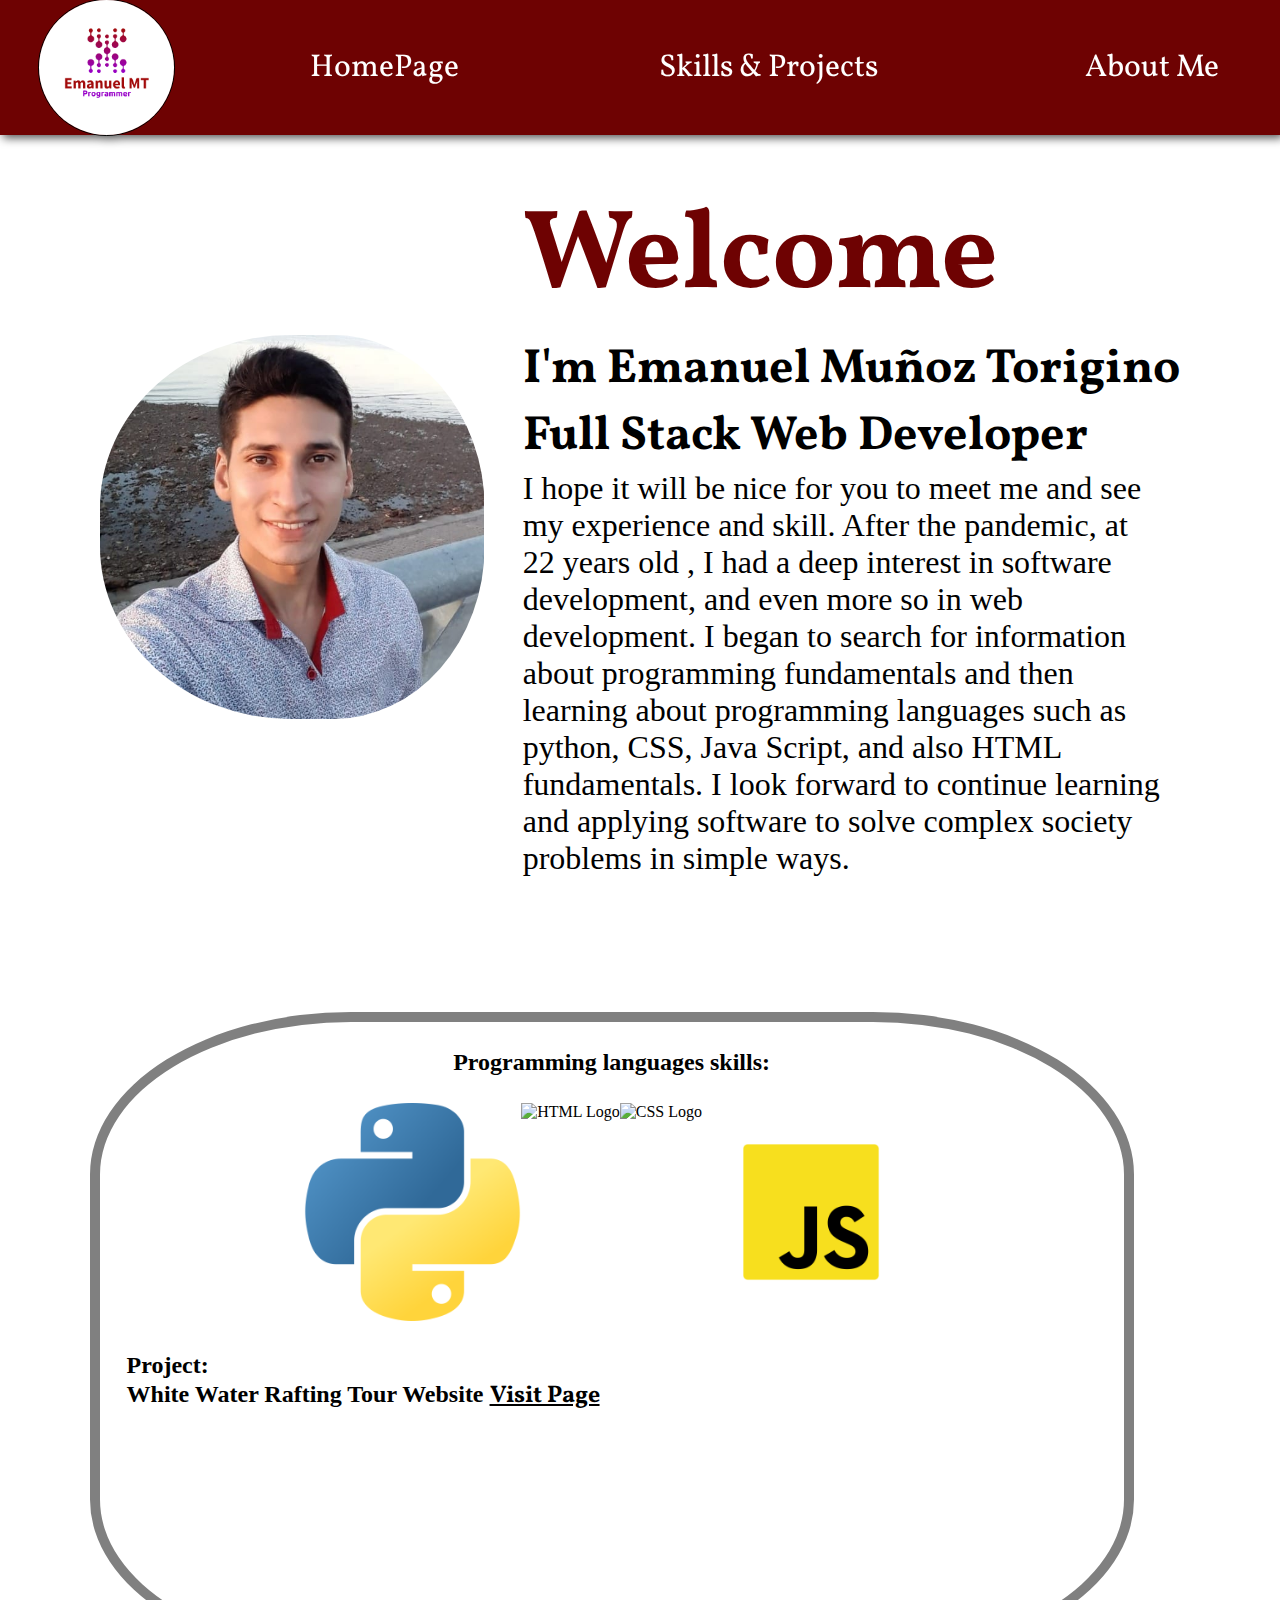
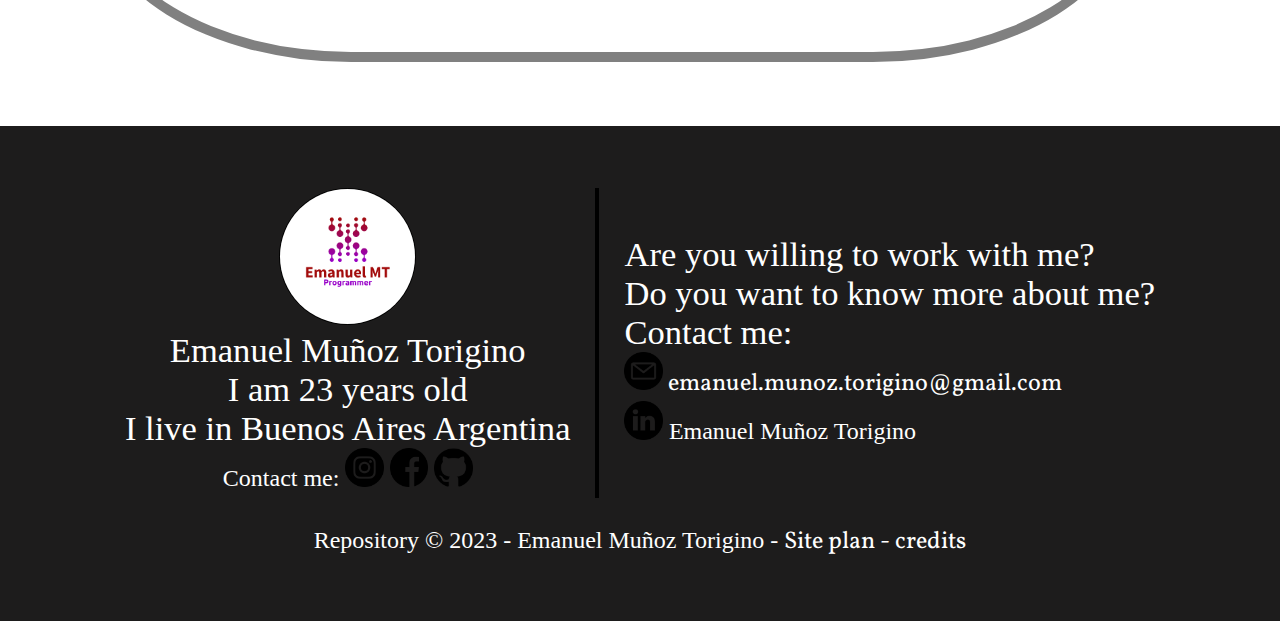
==== Personal-site/index.html @ 4aea29f5 "I finish the box with the programming language img" ====
<!DOCTYPE html>
<html lang="en">
<head>
    <meta charset="UTF-8">
    <meta name="viewport" content="width=device-width, initial-scale=1.0">
    <link rel="stylesheet" href="styles/styles.css">
    <title>Portfolio/EmanuelMT</title>
</head>
<body>
    <header>
        <div class="containerLogo">
            <img class="containerLogo_img" src="images/logo.png" alt="Logo">
        </div>
        <nav class="containerNav">
            <ul class="containerNav_ul">
                <li class="home" >
                    <a href="index.html">HomePage</a>
                </li>
                <li class="skills">
                    <a href="skills_projects.html">Skills & Projects</a>
                </li>
                <li class="aboutme">
                    <a href="about_me.html">About Me</a>
                </li>                
            </ul>    
        </nav>
    </header>


    <main>
        <div class="container-welcome-message">
        
            <div><img class="profile-photo" src="images/home_profile_picture.jpg" alt="Photo of myself"></div>                                     
            
            <div>
                <div>
                    <h1>Welcome</h1>
                </div>
                <div>
                    <h2>I'm Emanuel Muñoz Torigino <br>Full Stack Web Developer</h2>
                </div>
                <div>
                    <p>I hope it will be nice for you to meet me and see my experience and skill.
                    After the pandemic, at 22 years old , I had a deep interest in software development,
                    and even more so in web development. I began to search for information about programming 
                    fundamentals and then learning about programming languages such as python, CSS, Java Script, 
                    and also HTML fundamentals. I look forward to continue learning and applying software to solve 
                    complex society problems in simple ways.
                    </p>
                </div>
            </div>
        </div>

        <div id="container_programming_languages">
                    <div class="container-welcome-project">
                        <h2>Programming languages skills:</h2>
                    </div>
                    <div class="images_inline">
                        <div ><img class="languages-img" src="images/python.png" alt="Python Logo"></div>
                        <div ><img class="languages-img" src="images/HTML-5.png" alt="HTML Logo"></div>
                        <div ><img class="languages-img" src="images/CSS-3.png" alt="CSS Logo"></div>
                        <div ><img class="languages-img" src="images/java_script.png" alt="Java Script Logo"></div>
                    </div>
                    <div class="container_project_title">
                        <h2>Project: <br>White Water Rafting Tour Website <a href="/wwr/index.html">Visit Page</a></h2>
                    </div>   
        </div>     


    </main>


    <footer>
          
            <div class="container-footer1" >
                <div class="container-footer"> 
                    <div id="first">
                        <div>
                            <div><img class="logo_in_footer" src="images/logo.png" alt="Logo"></div>
                            <p class="p-footer"> Emanuel Muñoz Torigino <br> I am 23 years old <br> I live in Buenos Aires Argentina</p>
                            <div >
                                <div>Contact me: <a class="a-footer" href="https://www.instagram.com/ema_douglas/"><img class="logos-footer" src="images/instagram.png" alt="Instagram logo"></a>
                                    <a class="a-footer" href="https://www.facebook.com/EmanuelLDS2000/"><img class="logos-footer" src="images/facebook.png" alt="Facebook logo"></a>
                                    <a class="a-footer" href="https://github.com/EmanuelMunozTorigino/wwd130"><img class="logos-footer" src="images/logotipo-de-github.png" alt="Git-Hub logo"></a></div>
                            </div>
                        </div>
                    </div>
                
                    <div id="second">
                        <div>
                            <div><p class="p-footer">Are you willing to work with me? 
                                <br>Do you want to know more about me?
                                <br>Contact me:</p>
                                <div><img class="logos-footer" src="images/email.png" alt="email logo"><a> emanuel.munoz.torigino@gmail.com</a></div>
                                <div><a class="a-footer" href="https://www.linkedin.com/in/emanuelmunoztorigino/"><img class="logos-footer" src="images/linkedin.png" alt="Git-hub logo"></a> Emanuel Muñoz Torigino</div>
                            </div>
                        </div>
                    </div>
                </div>
                    <div class="credits">
                        <p> Repository &copy; 2023 - Emanuel Muñoz Torigino - <a href="https://emanuelmunoztorigino.github.io/wwd130/Personal-site/site-plan.html"> Site plan - credits</a></p>
                    </div>
                

            </div>

        

    </footer>
</body>
</html>
---- Personal-site/styles/styles.css ----
@import url('https://fonts.googleapis.com/css2?family=Lato&family=Vollkorn&display=swap');

*{
    padding: 0;
    margin: 0;
}


/*header componentss*/
header {
    height: 15vh;
    width: 100vw;
    position: fixed;
    top: 0;
    text-align: center;
    display: flex;
    background-color: #6e0202ff;
    filter: drop-shadow(3px 3px 5px rgb(83, 83, 83));
}

/*container_logo //  containerNav*/

.containerLogo{
    width: 20vw;
    display: flex;
    justify-content:start;
    padding-inline-start: 3vw;
    align-items: center;
    height: 15vh;
    
}

.containerLogo_img{
    border-radius: 50%;
    height: 15vh;
    border: solid black 1px; 

}


.containerNav{
    width: 80vw;
    display: flex;
}
.containerNav_ul{
    display: flex;
    width: 80vw;
    justify-content: center;
    align-items: center;
    font-size: 3.5vh;
    text-decoration: none;

}
a{
    text-decoration: none;
    color: white;
    font-family: Vollkorn;
}

a:hover {
    color: black;
    background-color: beige;
    border-radius: 30px;
}

li{
    list-style-type:none
}
.skills{
    width: 40vw;
}

.home , .aboutme{
    width: 20vw;
    height: 10vh;
    display: flex;
    align-items: center;
    justify-content: center;

}



/* Main section - home page - Welcome message */

.container-welcome-message {
    max-width: 100vw;
    display: flex;
    margin-top: 20vh;
    margin-bottom: 15vh;
    justify-content: center;
    align-items: center;

}


.profile-photo {
    width: 30vw;
    padding-right: 3vw;
    border-radius: 45%;
}


.container-welcome-message h1 {
    color: #6e0202ff;
    font-size: 7em;
    margin: 0 auto;
    font-family: Vollkorn;
}


.container-welcome-message h2 {
    font-size: 3em;
    margin: 0 auto;
    font-family: Vollkorn;
}


.container-welcome-message p {
    font-size: 2em;
    width: 50vw;
    align-items: center;
    justify-content: center;
    font-family: Montserrat;
}


/* Programming Languages box */



#container_programming_languages {
    display: flex;
    flex-direction: column;
    margin-left: 7vw;
    width: 80vw;
    border: 10px solid gray;
    border-radius: 25%;
    height: 70vh;
}

.languages-img {
    width: 17vw;
}

.container-welcome-project {
    display: flex;
    justify-content: center;
    padding-top: 3vh;
    padding-bottom: 3vh;
}



.images_inline {
    display: flex;
    justify-content: center;
}

.container_project_title {
    display: flex;
    align-items: start;
    padding-top: 3vh;
    padding-left: 3vh;
}

.container_project_title h2 a {
    color: black;
    text-decoration:underline;

}




/* Main section for Skills & projects */

.container-skills-project {
    text-align: center;
    width: 100vw;
    margin-top: 20vh;

}

.html-css-js-image {
    width: 40vw;

}

.container-img-skills {
    display: flex;
    justify-content: center;
    margin-top: 5vh;
}

.container-skills-project div h2 {
    margin-top: -15vh;
    font-size: 3.5vw;
    font-family: Vollkorn;
    margin-bottom: 2vh;
}

.container-tab {
    margin-left: 25vw;
    background:rgba(73, 73, 73, 0.363);
    border-radius: 10px;
    width: 50vw;
}


.tab button {
    justify-content: space-around;
    width: 16vw;
    border: 3px beige solid;
    color: black;
}

.tab button:hover {
    width: 16vw;
    background: #000;
    color: beige;
}






footer {
    margin-top: 5vw;
    display: flex;
    width: 100vw;
    height: 55vh;
    background-color:  rgb(29, 28, 28);
    color: white;
    font-size: 1.5em;
    justify-content: center;
    align-items: center;
}

.container-footer {
    display: flex;
    align-items: center;
}

#first {
    display: flex;
    text-align: center;
    border-right: solid 4px black;
    padding-right: 25px;
}

#second {
    display: flex;
    text-align: start;
    padding-left: 25px;
}

.logo_in_footer {
        border-radius: 50%;
        height: 15vh;
        border: solid black 1px;
}

.p-footer {
        font-size: 2.7vw;
        font-family: Montserrat;
}

.a-footer {
    font-size: 2vw;
    font-family: Vollkorn;
}

.logos-footer {
    width: 3vw;
}


.credits {
    padding-top: 3vh;
    text-align: center;
}
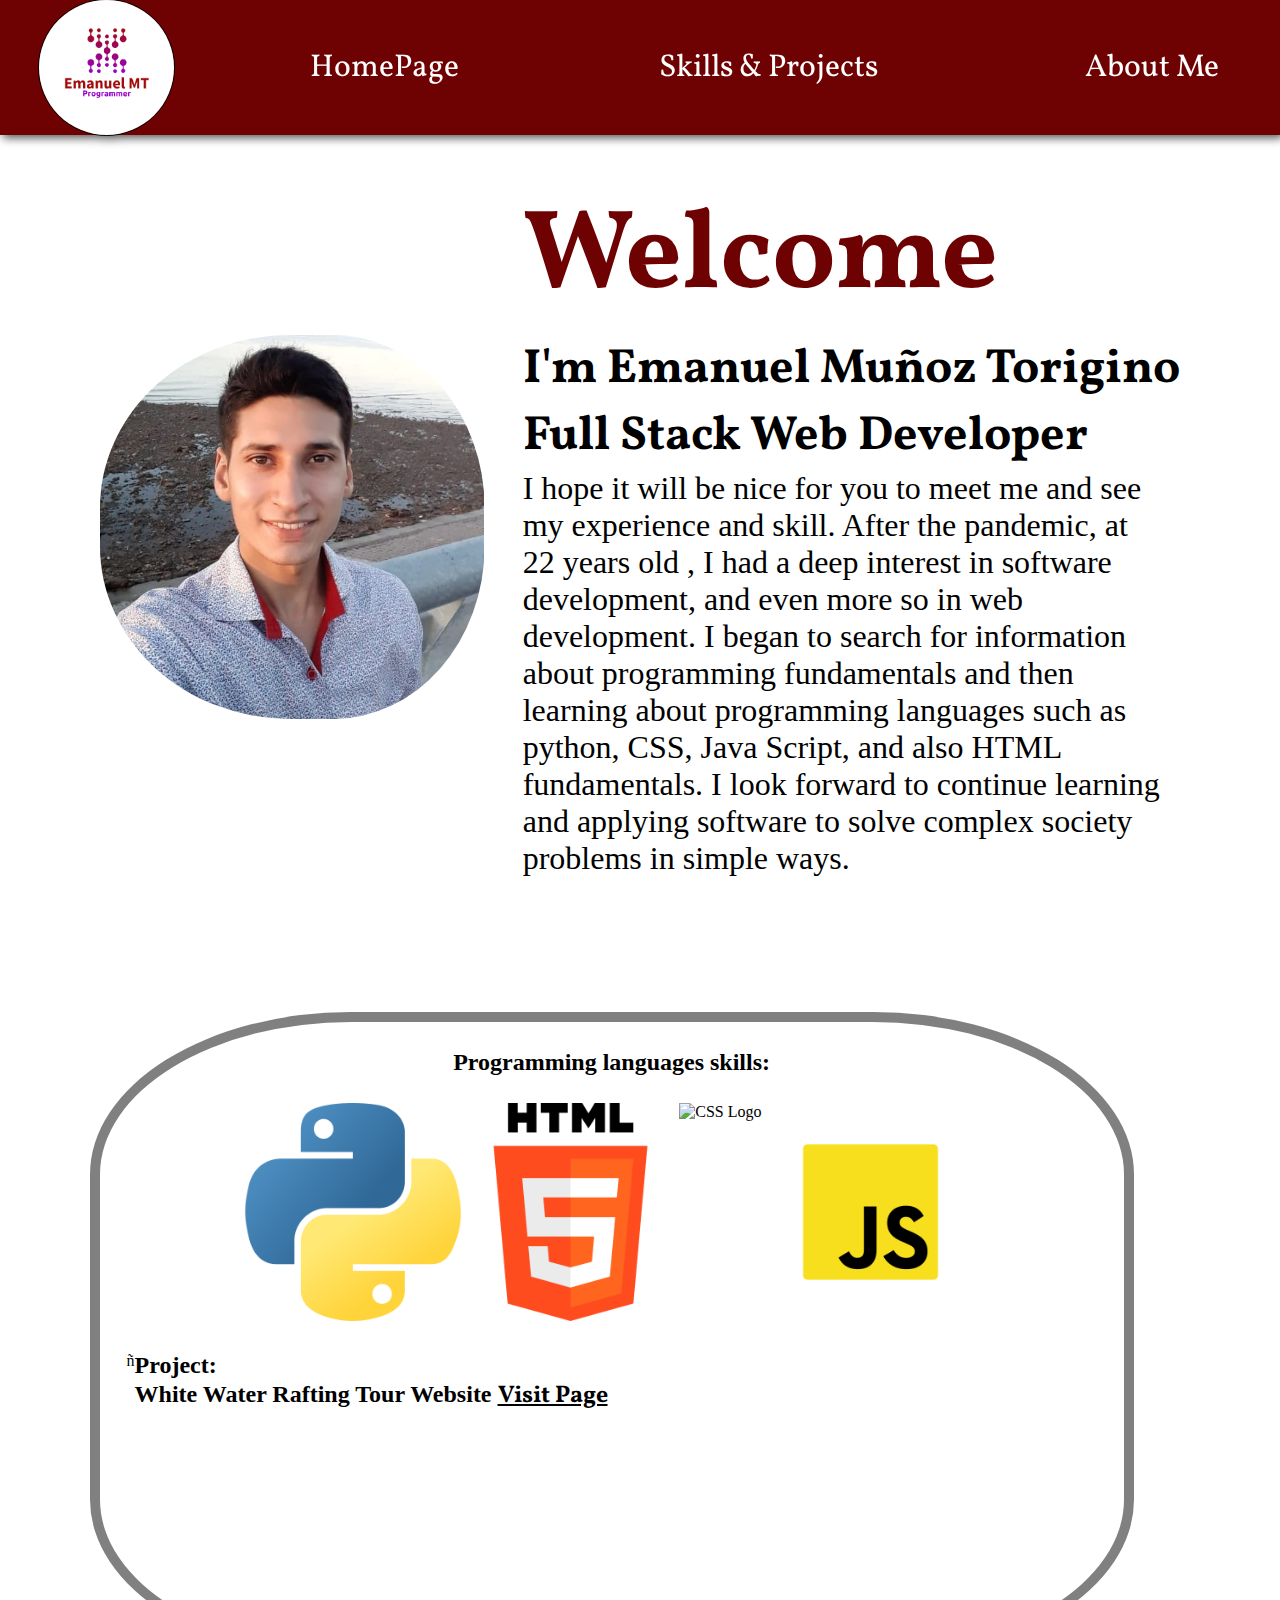
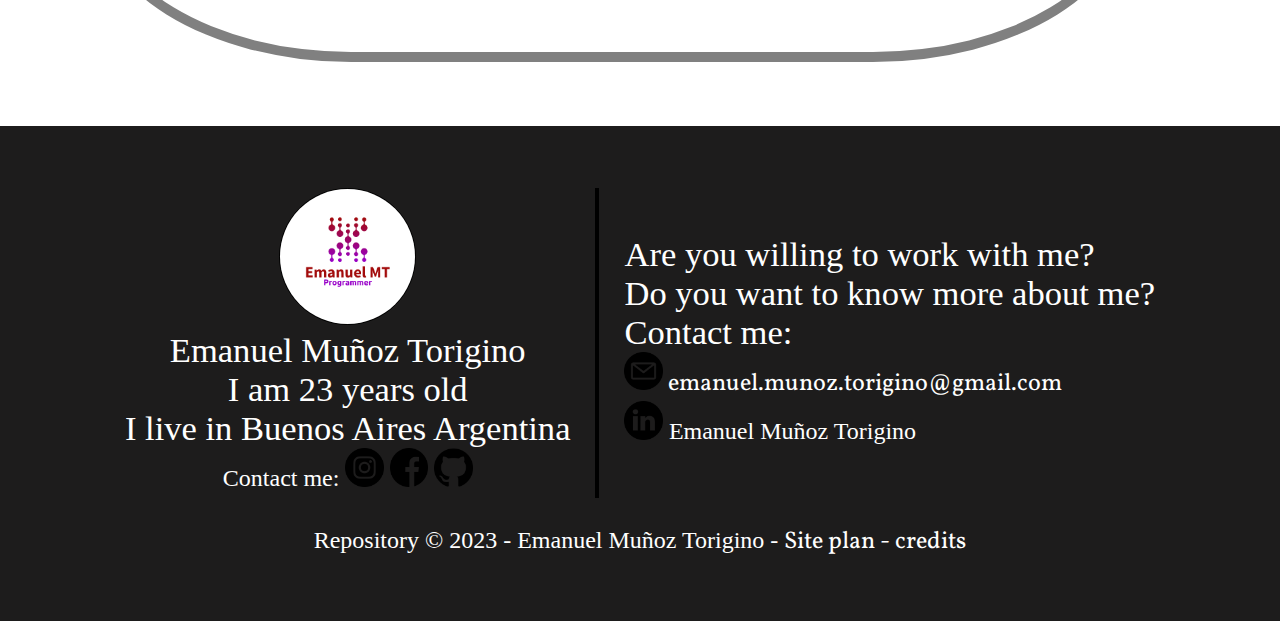
==== commit 1567b78d: "I change the name reference for the img html_css" ====
--- a/Personal-site/index.html
+++ b/Personal-site/index.html
@@ -56,12 +56,12 @@
                         <h2>Programming languages skills:</h2>
                     </div>
                     <div class="images_inline">
-                        <div ><img class="languages-img" src="images/python.png" alt="Python Logo"></div>
-                        <div ><img class="languages-img" src="images/HTML-5.png" alt="HTML Logo"></div>
-                        <div ><img class="languages-img" src="images/CSS-3.png" alt="CSS Logo"></div>
-                        <div ><img class="languages-img" src="images/java_script.png" alt="Java Script Logo"></div>
+                        <div ><img class="languages_img" src="/Personal-site/images/python.png" alt="Python Logo"></div>
+                        <div ><img class="languages_img" src="/Personal-site/images/html5.png" alt="HTML Logo"></div>
+                        <div ><img class="languages_img" src="images/CSS3.png" alt="CSS Logo"></div>
+                        <div ><img class="languages_img" src="images/java_script.png" alt="Java Script Logo"></div>
                     </div>
-                    <div class="container_project_title">
+                    <div class="container_project_title">ñ
                         <h2>Project: <br>White Water Rafting Tour Website <a href="/wwr/index.html">Visit Page</a></h2>
                     </div>   
         </div>     
--- a/Personal-site/styles/styles.css
+++ b/Personal-site/styles/styles.css
@@ -140,7 +140,7 @@
     height: 70vh;
 }
 
-.languages-img {
+.languages_img {
     width: 17vw;
 }
 
@@ -168,7 +168,6 @@
 .container_project_title h2 a {
     color: black;
     text-decoration:underline;
-
 }
 
 
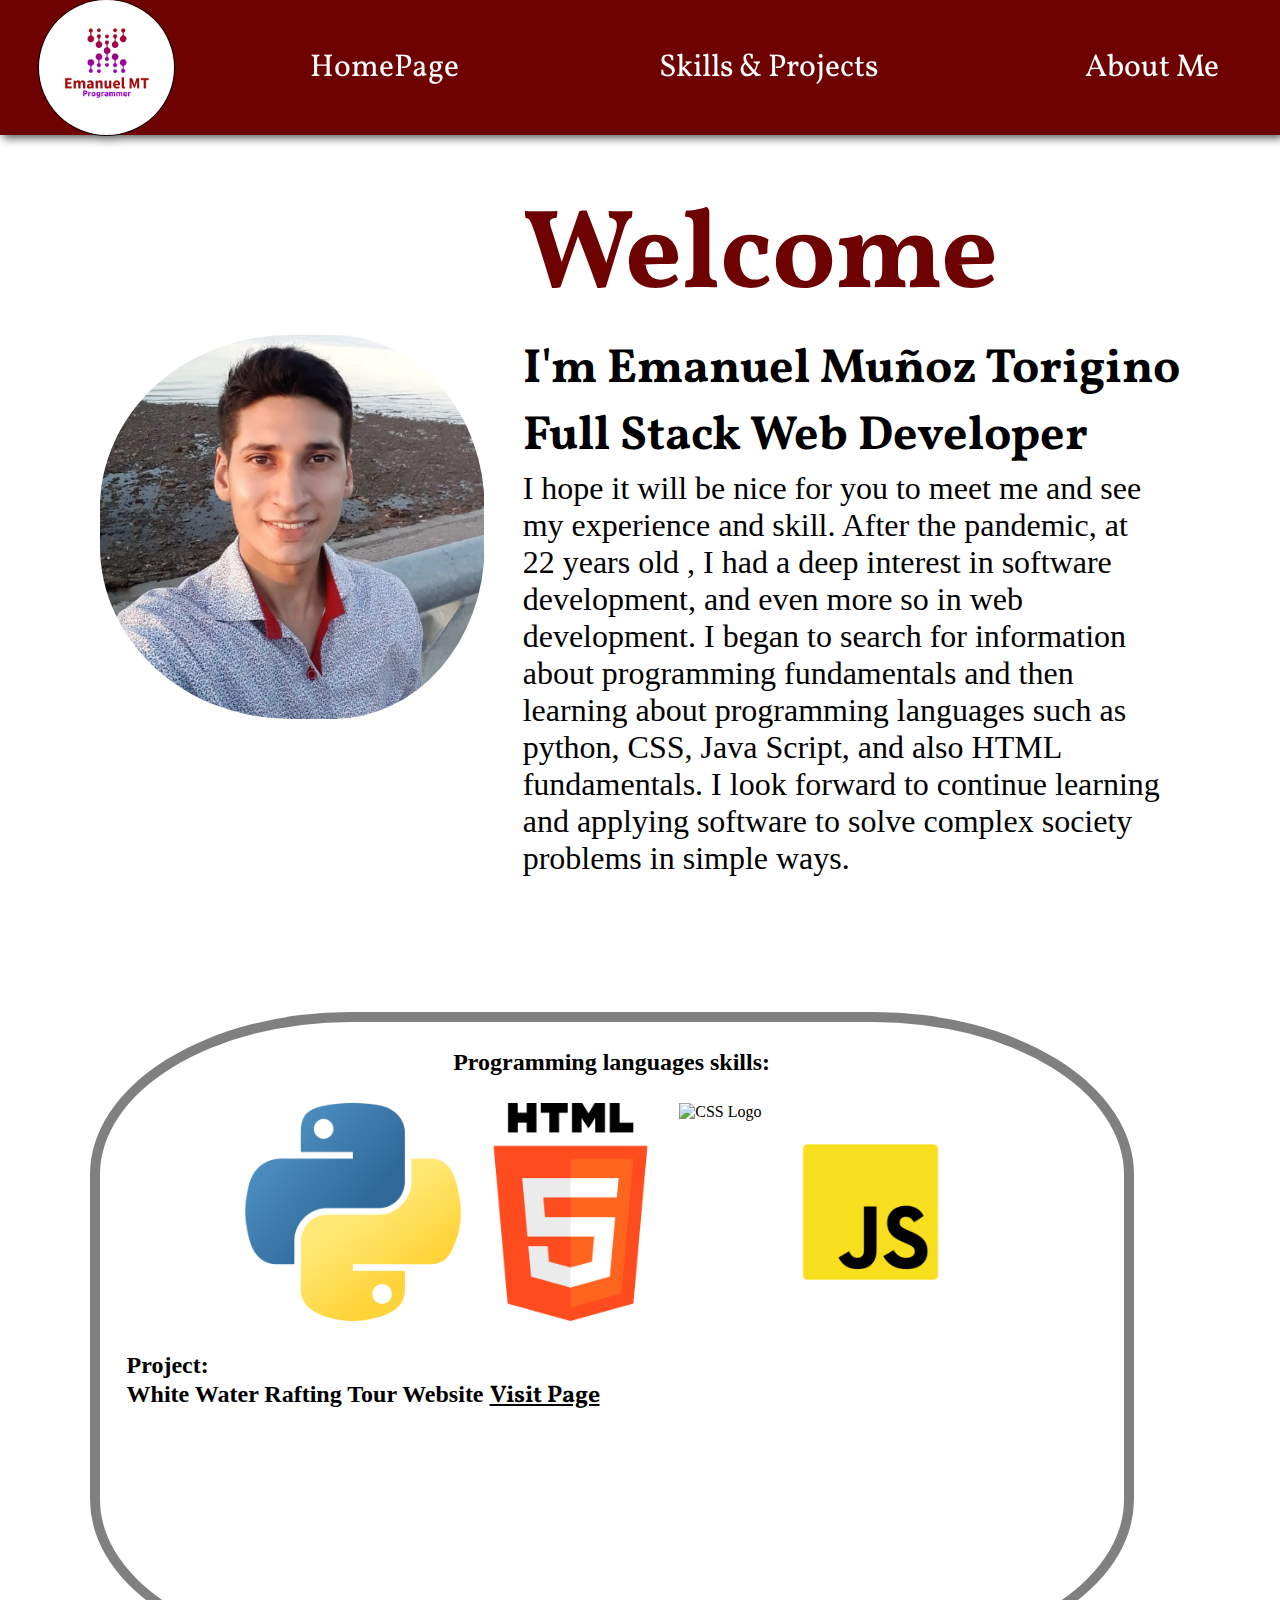
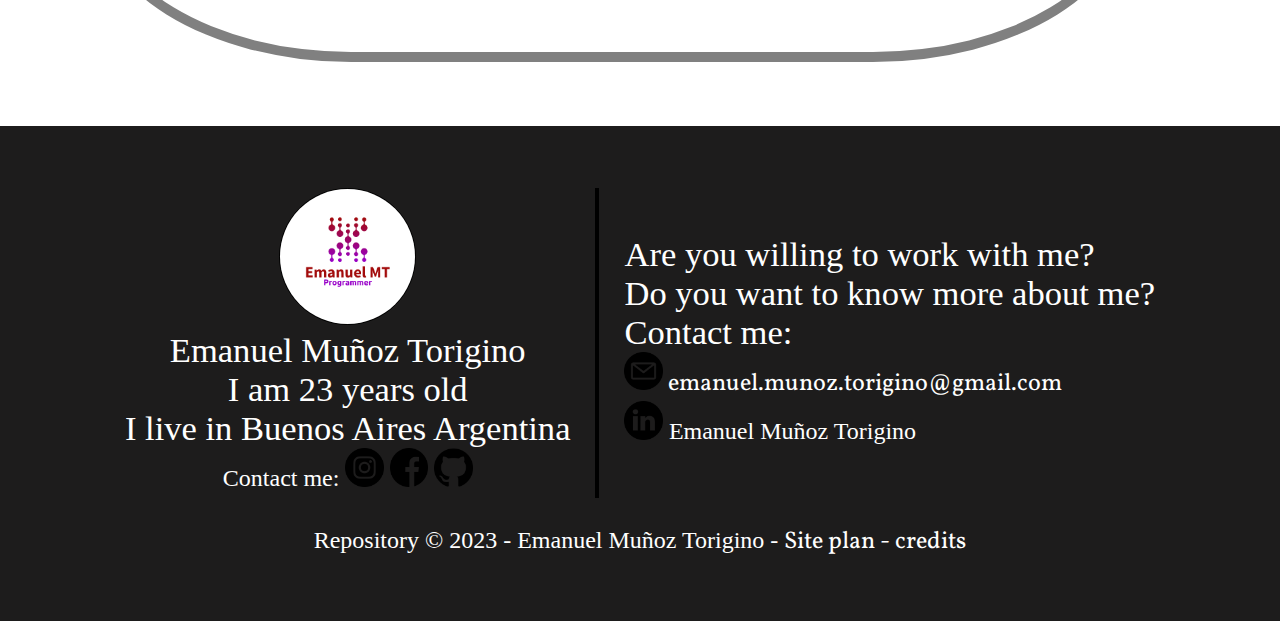
==== commit 17d90003: "change the name for the img" ====
--- a/Personal-site/index.html
+++ b/Personal-site/index.html
@@ -56,12 +56,12 @@
                         <h2>Programming languages skills:</h2>
                     </div>
                     <div class="images_inline">
-                        <div ><img class="languages_img" src="/Personal-site/images/python.png" alt="Python Logo"></div>
-                        <div ><img class="languages_img" src="/Personal-site/images/html5.png" alt="HTML Logo"></div>
+                        <div ><img class="languages_img" src="images/python.png" alt="Python Logo"></div>
+                        <div ><img class="languages_img" src="images/html5.png" alt="HTML Logo"></div>
                         <div ><img class="languages_img" src="images/CSS3.png" alt="CSS Logo"></div>
                         <div ><img class="languages_img" src="images/java_script.png" alt="Java Script Logo"></div>
                     </div>
-                    <div class="container_project_title">ñ
+                    <div class="container_project_title">
                         <h2>Project: <br>White Water Rafting Tour Website <a href="/wwr/index.html">Visit Page</a></h2>
                     </div>   
         </div>     
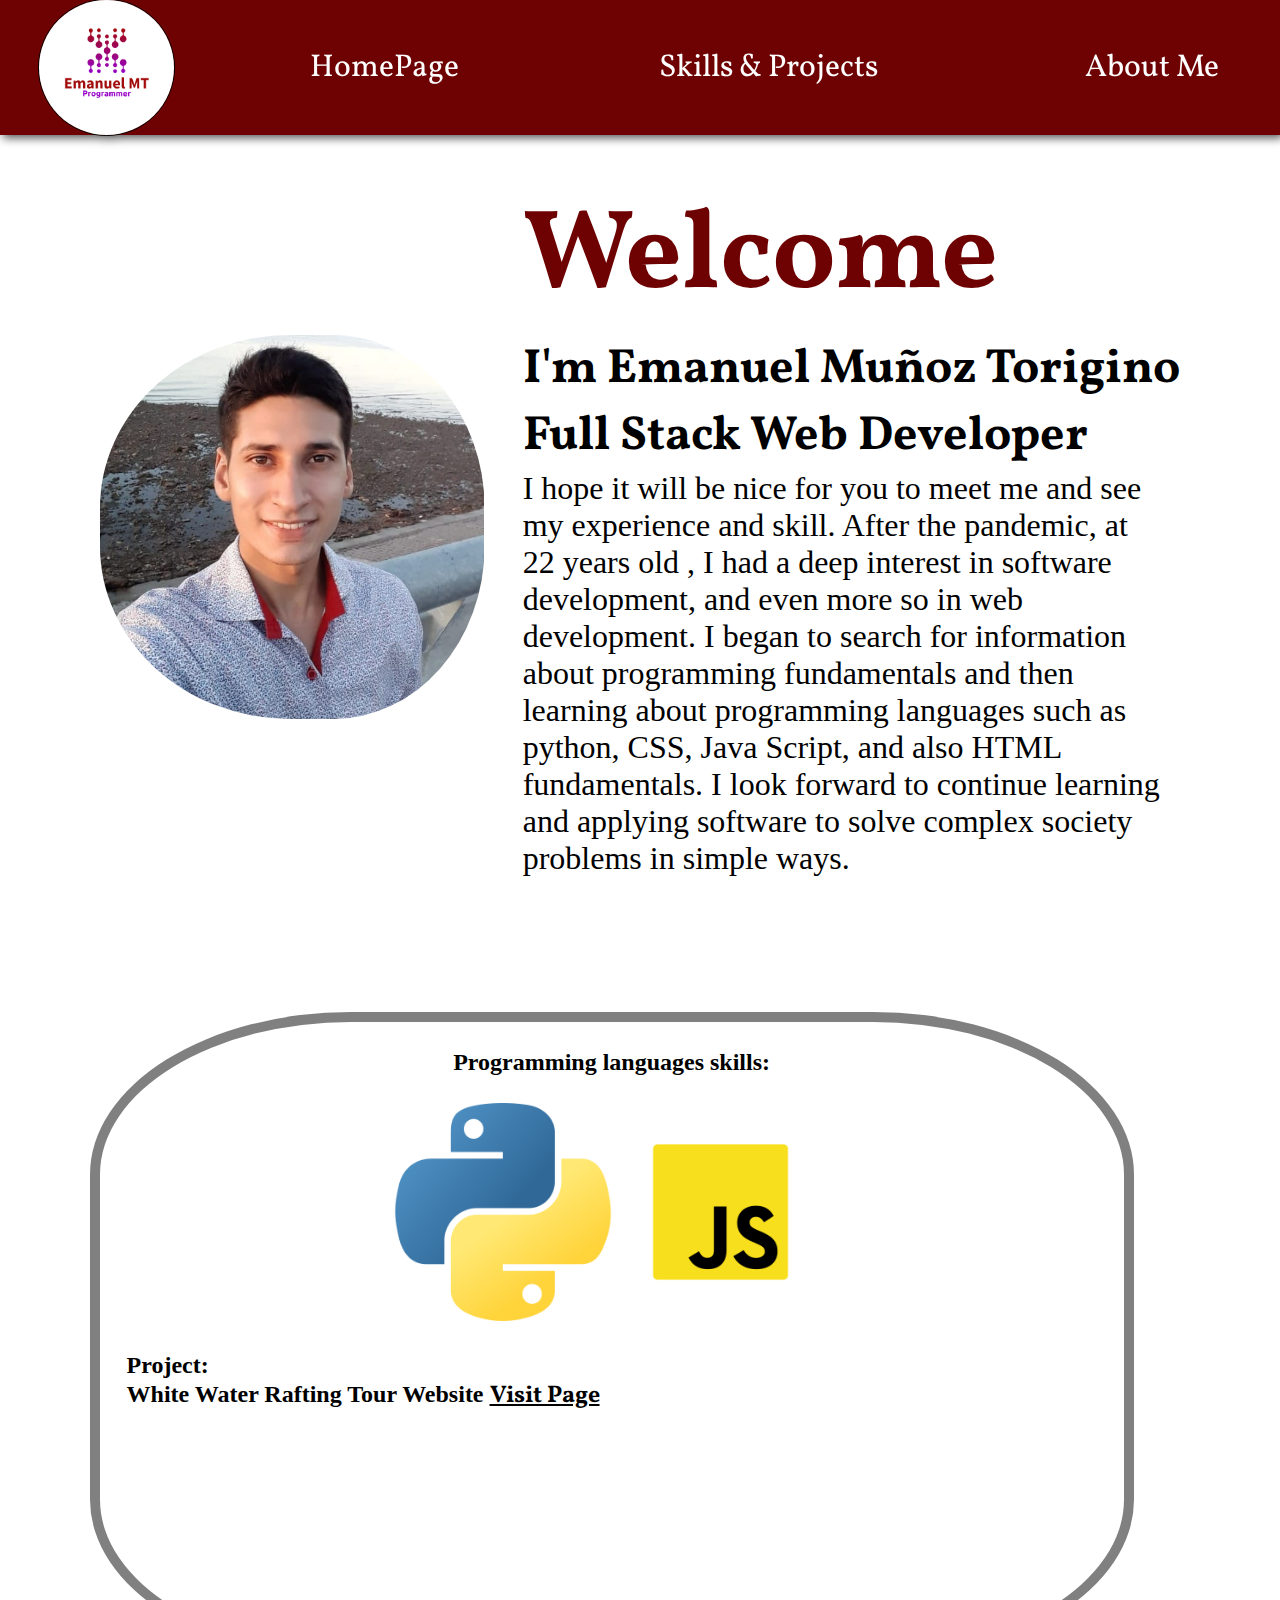
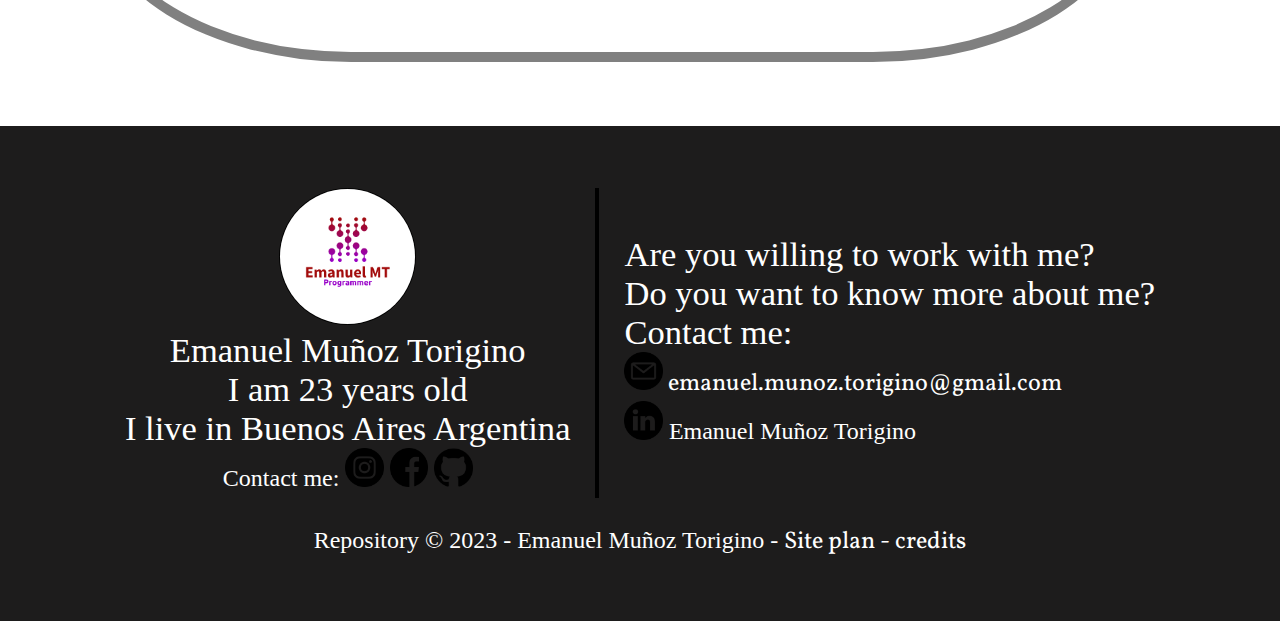
==== commit 23b1a678: "I comments html and css img link because no work" ====
--- a/Personal-site/index.html
+++ b/Personal-site/index.html
@@ -57,8 +57,8 @@
                     </div>
                     <div class="images_inline">
                         <div ><img class="languages_img" src="images/python.png" alt="Python Logo"></div>
-                        <div ><img class="languages_img" src="images/html5.png" alt="HTML Logo"></div>
-                        <div ><img class="languages_img" src="images/CSS3.png" alt="CSS Logo"></div>
+                    <!--<div ><img class="languages_img" src="images/html5.png" alt="HTML Logo"></div>
+                        <div ><img class="languages_img" src="images/CSS3.png" alt="CSS Logo"></div> -->
                         <div ><img class="languages_img" src="images/java_script.png" alt="Java Script Logo"></div>
                     </div>
                     <div class="container_project_title">
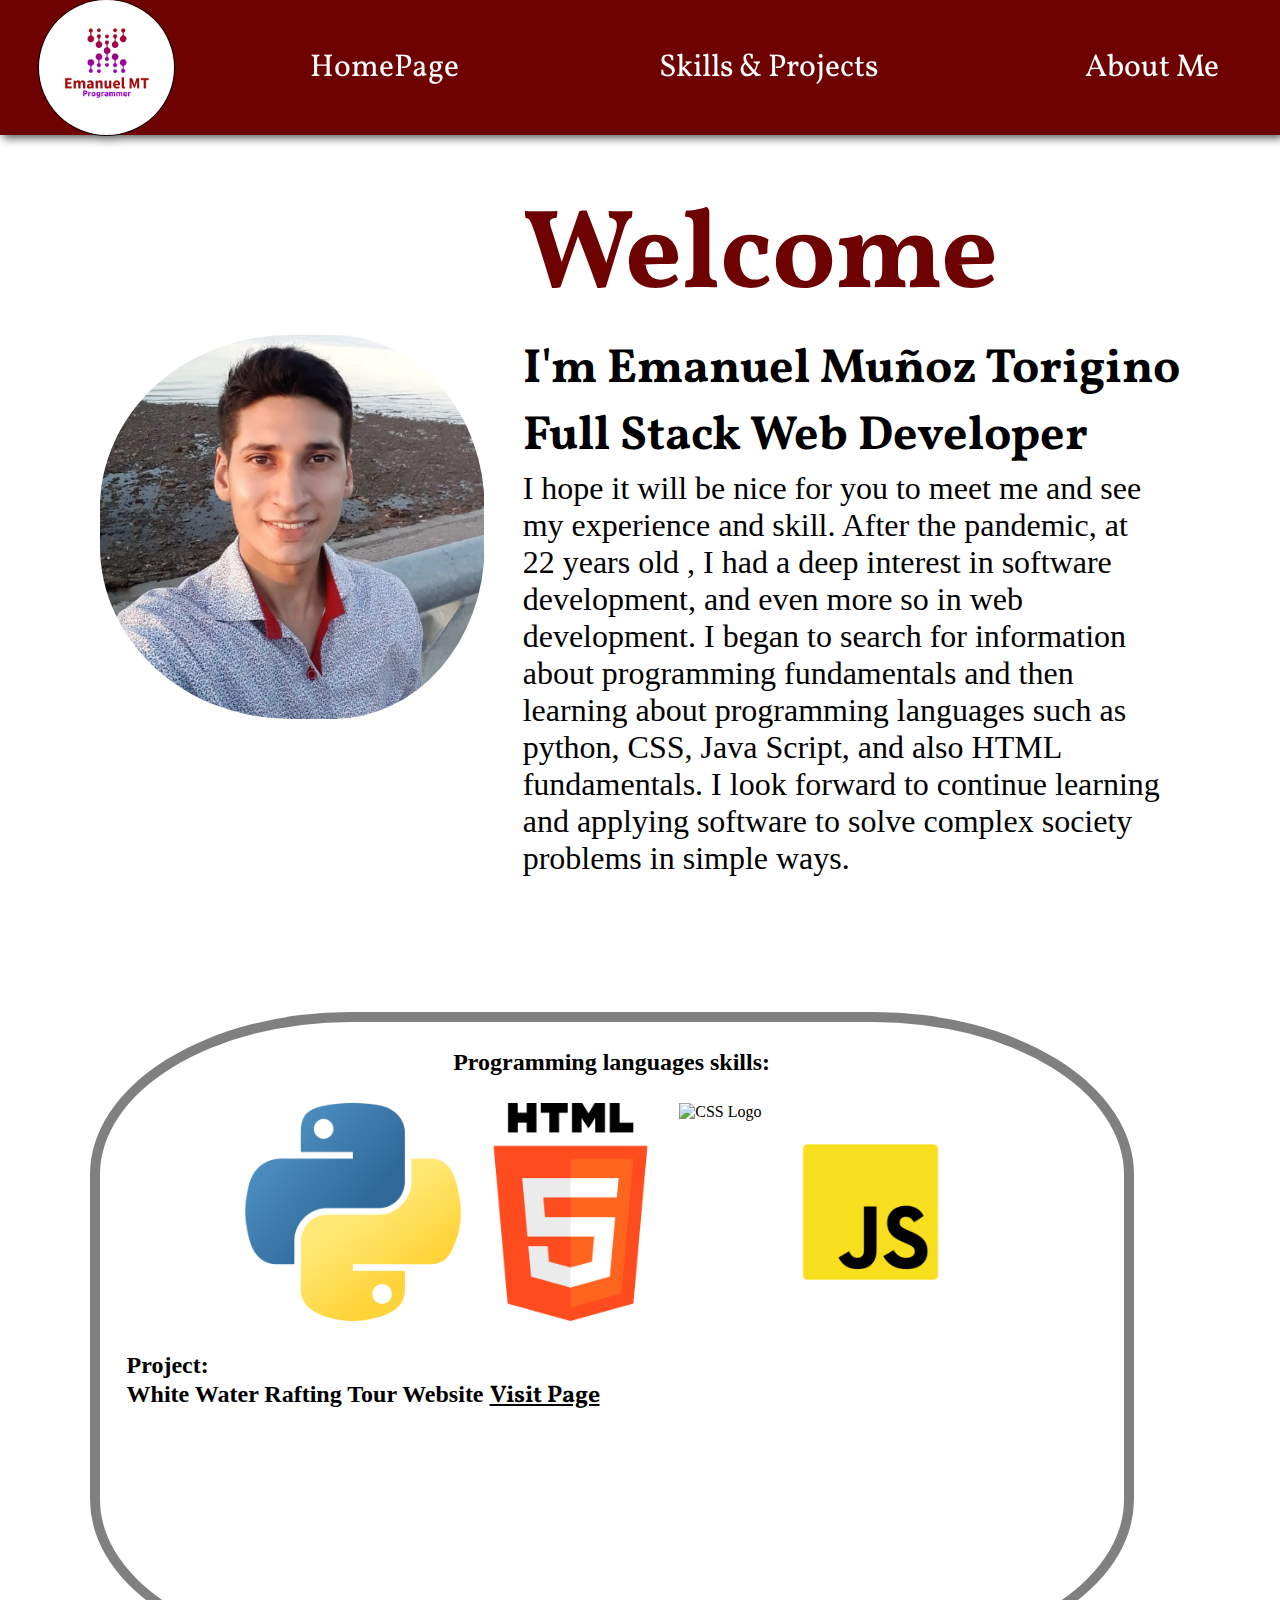
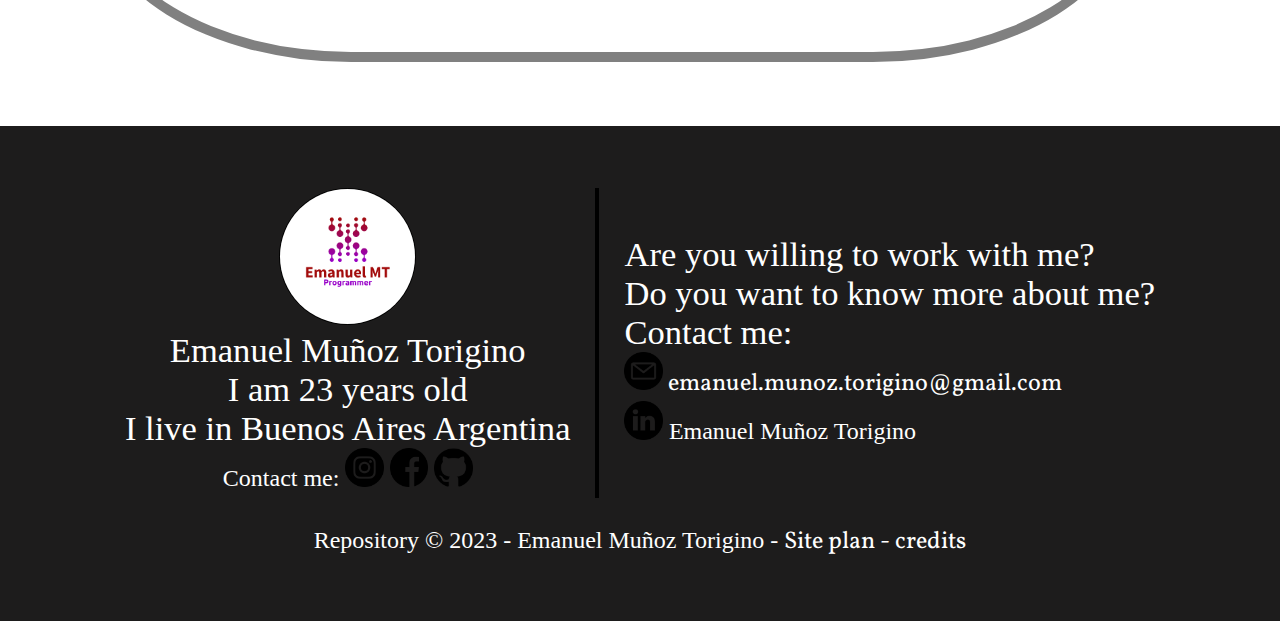
==== commit 970a2cbb: "html and csss logo for the box" ====
--- a/Personal-site/index.html
+++ b/Personal-site/index.html
@@ -57,8 +57,8 @@
                     </div>
                     <div class="images_inline">
                         <div ><img class="languages_img" src="images/python.png" alt="Python Logo"></div>
-                    <!--<div ><img class="languages_img" src="images/html5.png" alt="HTML Logo"></div>
-                        <div ><img class="languages_img" src="images/CSS3.png" alt="CSS Logo"></div> -->
+                        <div ><img class="languages_img" src="images/html5.png" alt="HTML Logo"></div>
+                        <div ><img class="languages_img" src="images/CSS3.png" alt="CSS Logo"></div>
                         <div ><img class="languages_img" src="images/java_script.png" alt="Java Script Logo"></div>
                     </div>
                     <div class="container_project_title">
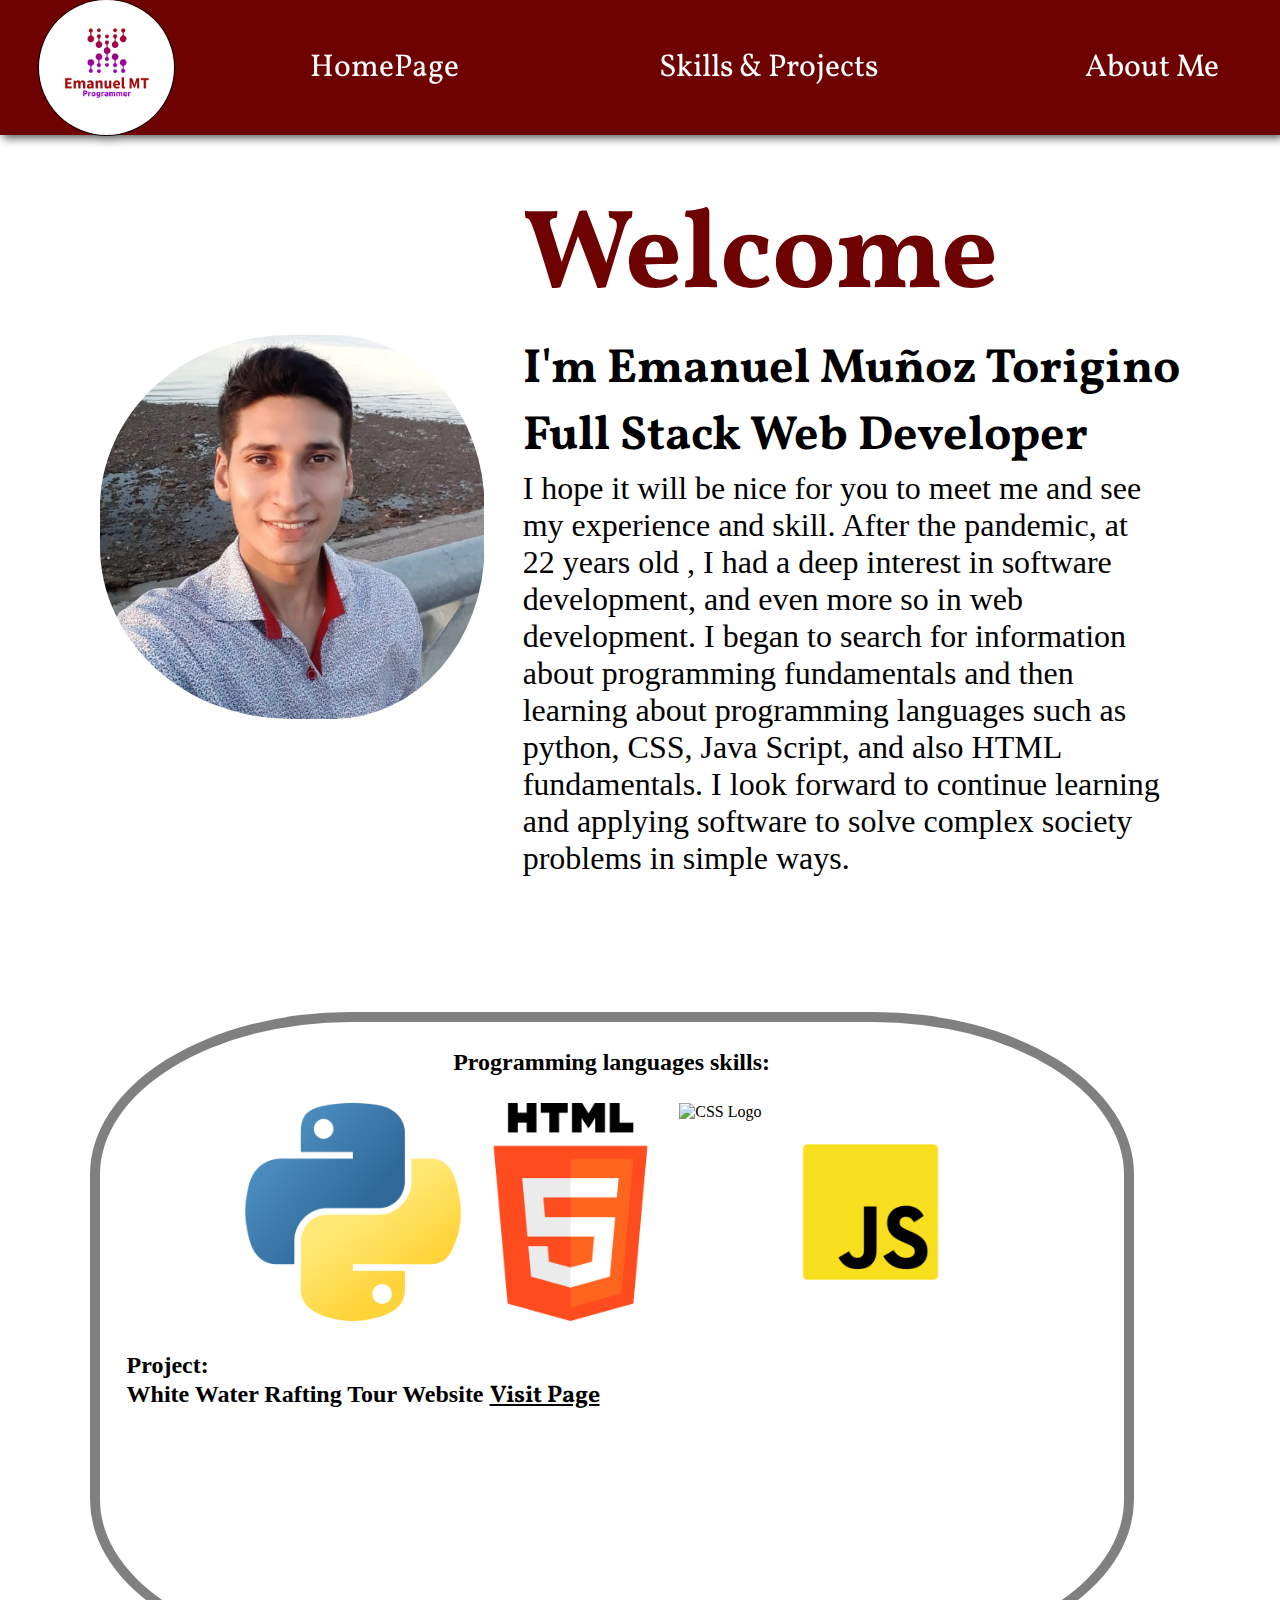
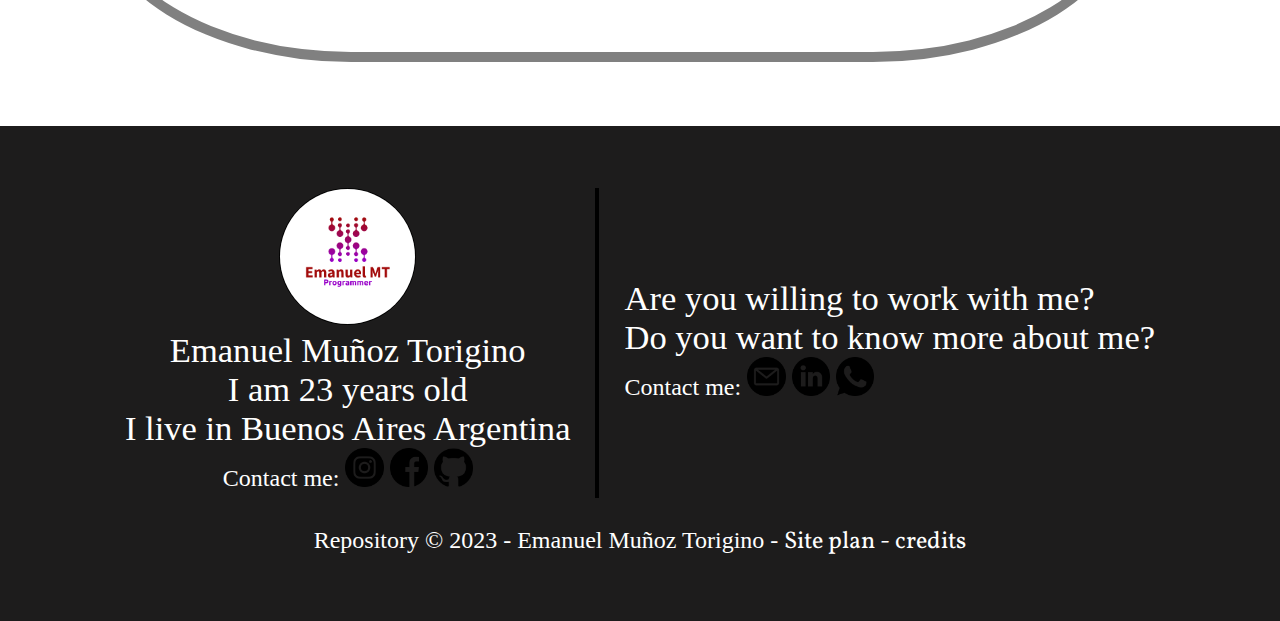
==== commit 5ae44be0: "I create some new files" ====
--- a/Personal-site/index.html
+++ b/Personal-site/index.html
@@ -4,7 +4,15 @@
     <meta charset="UTF-8">
     <meta name="viewport" content="width=device-width, initial-scale=1.0">
     <link rel="stylesheet" href="styles/styles.css">
-    <title>Portfolio/EmanuelMT</title>
+    <title>Portfolio | Home</title>
+    <meta name="description" content="Welcome, I'm Emanuel Muñoz Torigino, I am looking for a job as a web developer full stack to solve complex society problems in simple ways.">
+    <link rel="canonical" href="https://emanuelmunoztorigino.github.io/wwd130/Personal-site/index.html">
+
+
+    <link rel="icon" href="images/logo.png">
+    <link rel="apple-touch-icon" href="images/logo.png">
+
+
 </head>
 <body>
     <header>
@@ -70,8 +78,7 @@
     </main>
 
 
-    <footer>
-          
+    <footer>  
             <div class="container-footer1" >
                 <div class="container-footer"> 
                     <div id="first">
@@ -79,9 +86,9 @@
                             <div><img class="logo_in_footer" src="images/logo.png" alt="Logo"></div>
                             <p class="p-footer"> Emanuel Muñoz Torigino <br> I am 23 years old <br> I live in Buenos Aires Argentina</p>
                             <div >
-                                <div>Contact me: <a class="a-footer" href="https://www.instagram.com/ema_douglas/"><img class="logos-footer" src="images/instagram.png" alt="Instagram logo"></a>
-                                    <a class="a-footer" href="https://www.facebook.com/EmanuelLDS2000/"><img class="logos-footer" src="images/facebook.png" alt="Facebook logo"></a>
-                                    <a class="a-footer" href="https://github.com/EmanuelMunozTorigino/wwd130"><img class="logos-footer" src="images/logotipo-de-github.png" alt="Git-Hub logo"></a></div>
+                                <div>Contact me: <a class="a-footer" href="https://www.instagram.com/ema_douglas/" target="_blank"><img class="logos-footer" src="images/instagram.png" alt="Instagram logo"></a>
+                                    <a class="a-footer" href="https://www.facebook.com/EmanuelLDS2000/" target="_blank"><img class="logos-footer" src="images/facebook.png" alt="Facebook logo"></a>
+                                    <a class="a-footer" href="https://github.com/EmanuelMunozTorigino/wwd130" target="_blank"><img class="logos-footer" src="images/logotipo-de-github.png" alt="Git-Hub logo"></a></div>
                             </div>
                         </div>
                     </div>
@@ -90,22 +97,23 @@
                         <div>
                             <div><p class="p-footer">Are you willing to work with me? 
                                 <br>Do you want to know more about me?
-                                <br>Contact me:</p>
-                                <div><img class="logos-footer" src="images/email.png" alt="email logo"><a> emanuel.munoz.torigino@gmail.com</a></div>
-                                <div><a class="a-footer" href="https://www.linkedin.com/in/emanuelmunoztorigino/"><img class="logos-footer" src="images/linkedin.png" alt="Git-hub logo"></a> Emanuel Muñoz Torigino</div>
+                                </p>
                             </div>
+                            <div>
+                                Contact me:
+                                <a href="mailto:emanuel.munoz.torigino@gmail.com"> <img class="logos-footer" src="images/email.png" alt="email logo"></a>
+                                <a class="a-footer" href="https://www.linkedin.com/in/emanuelmunoztorigino/" target="_blank"><img class="logos-footer" src="images/linkedin.png" alt="Git-hub logo"></a>
+                                <a class="a-footer" href="https://api.whatsapp.com/send?phone=5492477539340&text=Hola, espero poder ayudarte." target="_blank"><img class="logos-footer" src="images/whatsapp.png" alt="Whatsapp logo"></a>
+
+                            </div>
+                                                           
                         </div>
                     </div>
                 </div>
                     <div class="credits">
-                        <p> Repository &copy; 2023 - Emanuel Muñoz Torigino - <a href="https://emanuelmunoztorigino.github.io/wwd130/Personal-site/site-plan.html"> Site plan - credits</a></p>
+                        <p> Repository &copy; 2023 - Emanuel Muñoz Torigino - <a href="https://emanuelmunoztorigino.github.io/wwd130/Personal-site/site-plan.html" > Site plan - credits</a></p>
                     </div>
-                
-
             </div>
-
-        
-
     </footer>
 </body>
 </html>
--- a/Personal-site/styles/styles.css
+++ b/Personal-site/styles/styles.css
@@ -53,15 +53,16 @@
 
 }
 a{
+    transition: .5s;  
+
     text-decoration: none;
     color: white;
     font-family: Vollkorn;
 }
 
 a:hover {
-    color: black;
-    background-color: beige;
-    border-radius: 30px;
+    transition: 1s;  
+    border-bottom: 2px solid white; 
 }
 
 li{
@@ -223,7 +224,94 @@
 
 
 
-
+/*--------------------------------------------------------------------------------------------*/
+
+
+/* about me page layout style */
+
+
+.space {
+    padding-top: 17vh;
+}
+
+
+.container_main_aboutme {
+    align-items: center;
+    display: flex;
+    flex-direction: column;
+    width: 100vw;
+
+}
+
+.container_main_img {
+    display: flex;
+}
+
+.main_img {
+    width: 30vw;
+}
+
+.container_biography {
+    flex-direction: column;
+    width: 60vw;
+    display: flex;
+    padding: 5vh;
+}
+
+
+
+.container_biography > div > h1 {
+    padding-top: 3vh;
+    color: #6e0202ff;
+    font-size: 5vw;
+    margin: 0 auto;
+    font-family: Vollkorn;
+}
+
+
+.container_biography > div > h2 {
+    padding-top: 3vh;
+    font-size: 2.5vw;
+    margin: 0 auto;
+    font-family: Vollkorn;
+}
+
+
+.container_biography > div > p {
+    padding-top: 3vh;
+    font-size: 2vw;
+    font-family: Montserrat;
+}
+
+
+
+
+
+
+
+
+
+
+
+
+
+
+
+
+
+
+
+
+
+
+
+
+
+
+
+
+
+/* ..Footer layout style.. */
 
 
 footer {
